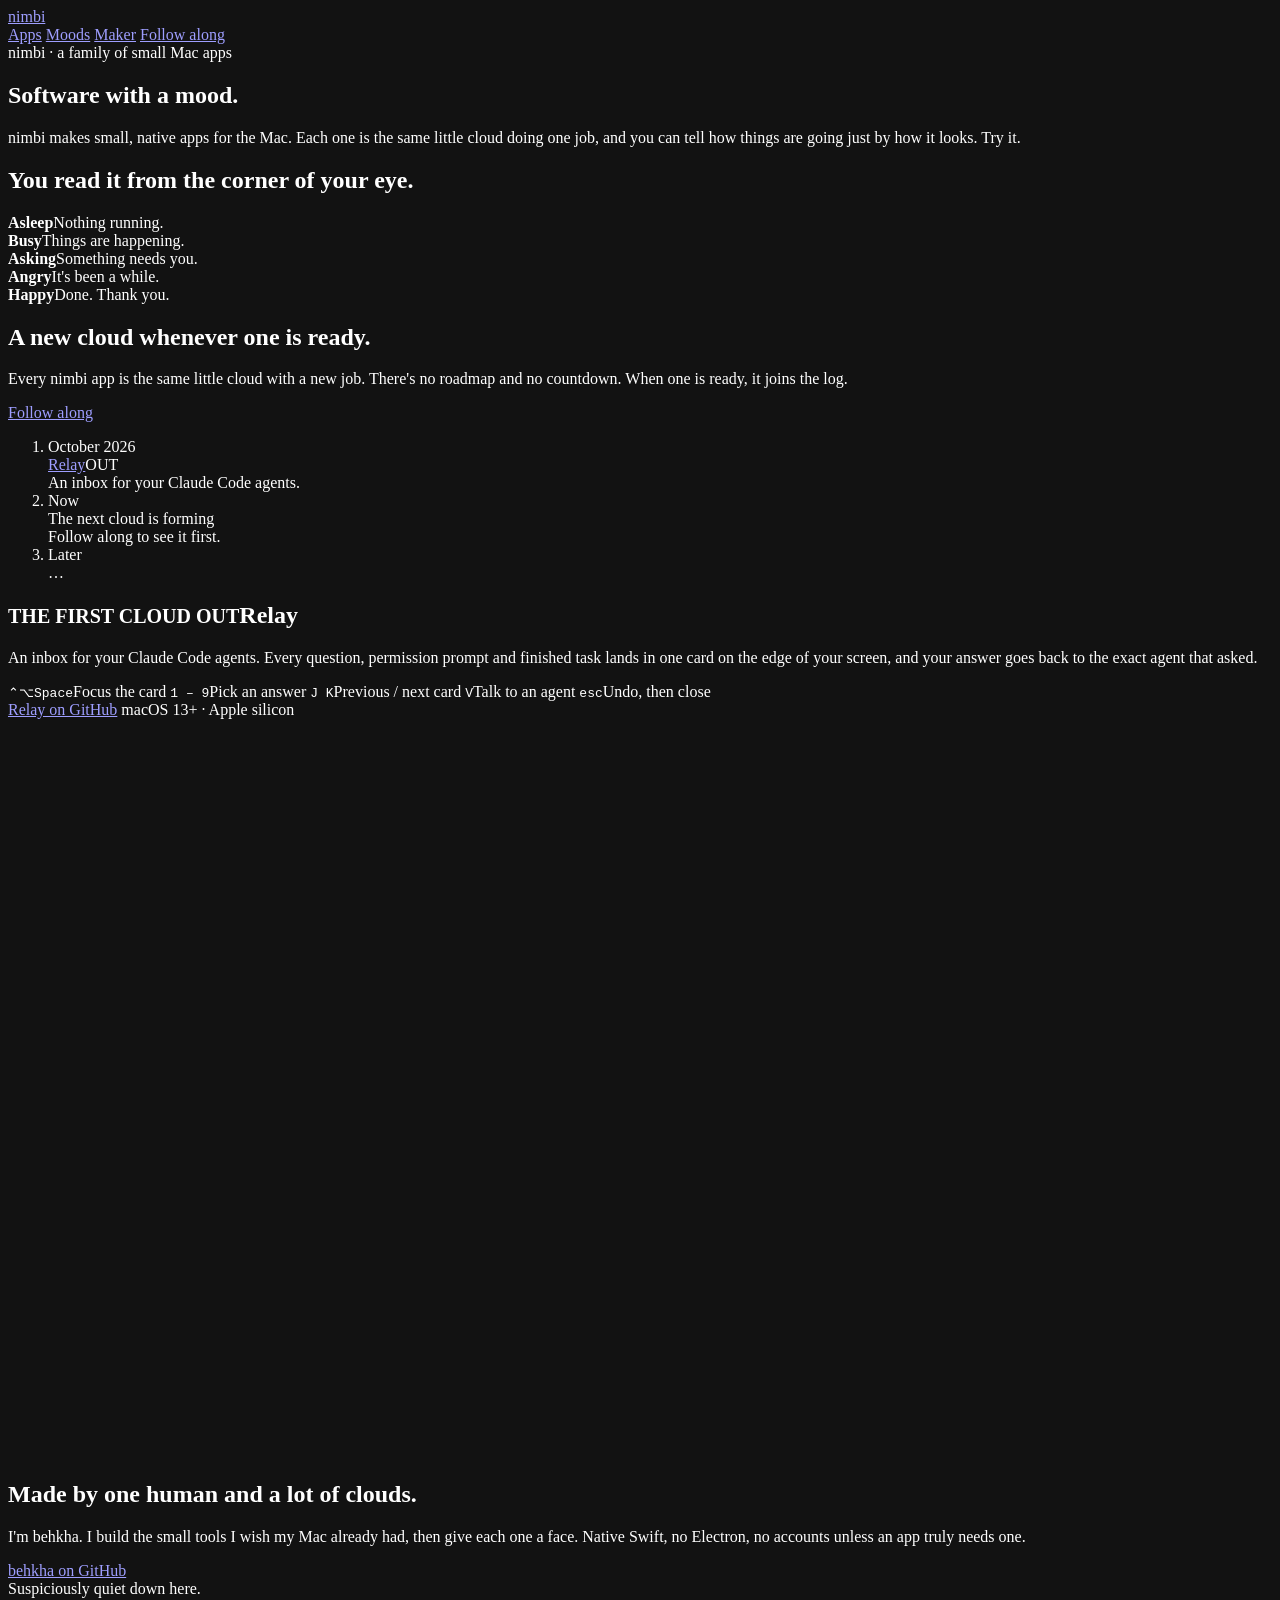
==== public/index.html @ 28a5e91f "first commit Co-Authored-By: Claude Opus 5.5 <noreply@anthropic.com>" ====
<!doctype html>
<html lang="en">
<head>
<meta charset="utf-8">
<meta name="viewport" content="width=device-width, initial-scale=1, viewport-fit=cover">
<title>nimbi · little clouds for your Mac</title>
<meta name="description" content="nimbi makes small, native Mac apps. Each one is the same little cloud doing one job, and you can tell how things are going just by how it looks.">
<link rel="canonical" href="https://nimbi.studio/">
<meta name="theme-color" content="#000000">
<meta name="color-scheme" content="dark">
<meta property="og:type" content="website">
<meta property="og:site_name" content="nimbi">
<meta property="og:title" content="nimbi · Software with a mood">
<meta property="og:description" content="Small, native Mac apps. One little cloud, a new job each time.">
<meta property="og:url" content="https://nimbi.studio/">
<meta property="og:image" content="https://nimbi.studio/og.png">
<meta property="og:image:width" content="1200">
<meta property="og:image:height" content="630">
<meta property="og:image:alt" content="The nimbi cloud mascot glowing on black, next to the words Software with a mood.">
<meta name="twitter:card" content="summary_large_image">
<link rel="icon" href="/favicon.svg" type="image/svg+xml">
<link rel="icon" href="/favicon-32.png" sizes="32x32" type="image/png">
<link rel="apple-touch-icon" href="/apple-touch-icon.png">
<link rel="manifest" href="/site.webmanifest">
<link rel="preconnect" href="https://fonts.googleapis.com">
<link rel="preconnect" href="https://fonts.gstatic.com" crossorigin>
<link rel="stylesheet" href="https://fonts.googleapis.com/css2?family=Fredoka:wght@400;500;600&family=JetBrains+Mono:wght@400;500&display=swap">
<link rel="stylesheet" href="/assets/site.css">
<script src="/vendor/gsap.min.js" defer></script>
<script src="/vendor/ScrollTrigger.min.js" defer></script>
<script src="/assets/site.js" defer></script>
</head>
<body>
<div class="progress" data-a="progress" aria-hidden="true"></div>
<div class="wrap">
  <nav class="top" data-a="nav" aria-label="Main">
    <a class="mark" href="#top">nimbi</a>
    <div class="links">
      <a href="#apps">Apps</a>
      <a href="#moods">Moods</a>
      <a href="#maker">Maker</a>
      <a class="pill" href="https://github.com/behkha">Follow along</a>
    </div>
  </nav>

  <section class="hero" id="top">
    <div class="copy">
      <div class="eyebrow" data-a="eyebrow">nimbi · a family of small Mac apps</div>
      <h1 aria-label="Software with a mood."><span class="w"><span data-a="word">Software</span></span> <span class="w"><span data-a="word">with</span></span> <span class="w"><span data-a="word">a</span></span> <span class="w"><span data-a="word" class="mood">mood.</span></span></h1>
      <p class="lede" data-a="lede">nimbi makes small, native apps for the Mac. Each one is the same little cloud doing one job, and you can tell how things are going just by how it looks. Try it.</p>
      <div class="steps" id="steps" role="group" aria-label="Try a situation"></div>
    </div>
    <div class="stage" data-a="stage" aria-label="Live cloud demo">
      <div class="halo" id="halo"></div>
      <div class="pill-edge" id="edge" aria-hidden="true"></div>
      <div class="toast" id="toast" role="status" hidden></div>
      <div id="stageCloud" data-cloud="busy" data-size="220"></div>
      <div class="caption" id="caption"></div>
    </div>
  </section>

  <section class="block" id="moods">
    <h2 data-a="reveal">You read it from the corner of your eye.</h2>
    <div class="legend">
      <div class="mood-card" data-a="card"><div data-cloud="asleep" data-size="90" data-uniform></div><b>Asleep</b><span>Nothing running.</span></div>
      <div class="mood-card" data-a="card"><div data-cloud="busy" data-size="90" data-uniform></div><b>Busy</b><span>Things are happening.</span></div>
      <div class="mood-card" data-a="card"><div data-cloud="asking" data-size="90" data-uniform></div><b>Asking</b><span>Something needs you.</span></div>
      <div class="mood-card" data-a="card"><div data-cloud="angry" data-size="90" data-uniform></div><b>Angry</b><span>It's been a while.</span></div>
      <div class="mood-card" data-a="card"><div data-cloud="happy" data-size="90" data-uniform></div><b>Happy</b><span>Done. Thank you.</span></div>
    </div>
  </section>

  <section class="block" id="apps">
    <div class="family">
      <div class="copy" data-a="reveal">
        <h2>A new cloud whenever one is ready.</h2>
        <p>Every nimbi app is the same little cloud with a new job. There's no roadmap and no countdown. When one is ready, it joins the log.</p>
        <div class="row"><a class="pill ghost" href="https://github.com/behkha">Follow along</a></div>
      </div>
      <div class="log">
        <span class="rail" data-a="rail" aria-hidden="true"></span>
        <ol aria-label="nimbi releases">
        <li class="entry" data-a="entry">
          <span class="tile"><span data-cloud="relaxed" data-size="36" data-still data-tail data-badge data-follows="false"></span></span>
          <div><div class="when"><time datetime="2026-10">October 2026</time></div><a class="what" href="#relay">Relay</a><span class="chip">OUT</span><div class="why">An inbox for your Claude Code agents.</div></div>
        </li>
        <li class="entry now" data-a="entry">
          <span class="tile forming" aria-hidden="true"><span class="ring"></span><span class="orb" style="animation-duration:5s"><i></i></span><span class="orb" style="animation-duration:7s;animation-delay:-2s"><i style="animation-delay:-1s"></i></span><span class="orb" style="animation-duration:6s;animation-delay:-4s"><i style="animation-delay:-2s"></i></span></span>
          <div><div class="when">Now</div><div class="what">The next cloud is forming</div><div class="why">Follow along to see it first.</div></div>
        </li>
        <li class="entry later" data-a="entry" aria-hidden="true">
          <span class="tile" style="opacity:.5"></span>
          <div><div class="when">Later</div><div class="what">…</div></div>
        </li>
        </ol>
      </div>
    </div>
  </section>

  <section class="block" id="relay">
    <div class="relay">
      <div class="copy" data-a="relaytext">
        <h2><small>THE FIRST CLOUD OUT</small>Relay</h2>
        <p>An inbox for your Claude Code agents. Every question, permission prompt and finished task lands in one card on the edge of your screen, and your answer goes back to the exact agent that asked.</p>
        <div class="keys">
          <kbd data-a="kbd">⌃⌥Space</kbd><span>Focus the card</span>
          <kbd data-a="kbd">1 – 9</kbd><span>Pick an answer</span>
          <kbd data-a="kbd">J  K</kbd><span>Previous / next card</span>
          <kbd data-a="kbd">V</kbd><span>Talk to an agent</span>
          <kbd data-a="kbd">esc</kbd><span>Undo, then close</span>
        </div>
        <div class="row">
          <a class="pill ghost" href="https://github.com/behkha/relay">Relay on GitHub</a>
          <span class="meta">macOS 13+ · Apple silicon</span>
        </div>
      </div>
      <video data-a="gif" class="demo" autoplay muted loop playsinline preload="metadata" width="960" height="738" poster="/assets/relay-demo-poster.jpg" aria-label="Relay demo: an agent asks a question, the inbox card slides out of the edge pill with the cloud, and prompts are answered from the keyboard">
          <source src="/assets/relay-demo.webm" type="video/webm">
          <source src="/assets/relay-demo.mp4" type="video/mp4">
        </video>
    </div>
  </section>

  <section class="block" id="maker">
    <div class="maker" data-a="reveal">
      <div data-cloud="happy" data-size="120"></div>
      <div class="copy">
        <h2>Made by one human and a lot of clouds.</h2>
        <p>I'm behkha. I build the small tools I wish my Mac already had, then give each one a face. Native Swift, no Electron, no accounts unless an app truly needs one.</p>
        <div class="row"><a class="pill ghost" href="https://github.com/behkha">behkha on GitHub</a></div>
      </div>
    </div>
  </section>
</div>

<footer data-a="footer">
  <div data-cloud="asleep" data-size="90"></div>
  <div class="line">Suspiciously quiet down here.</div>
  <div class="small">nimbi · little clouds for your Mac · made by behkha</div>
</footer>
</body>
</html>
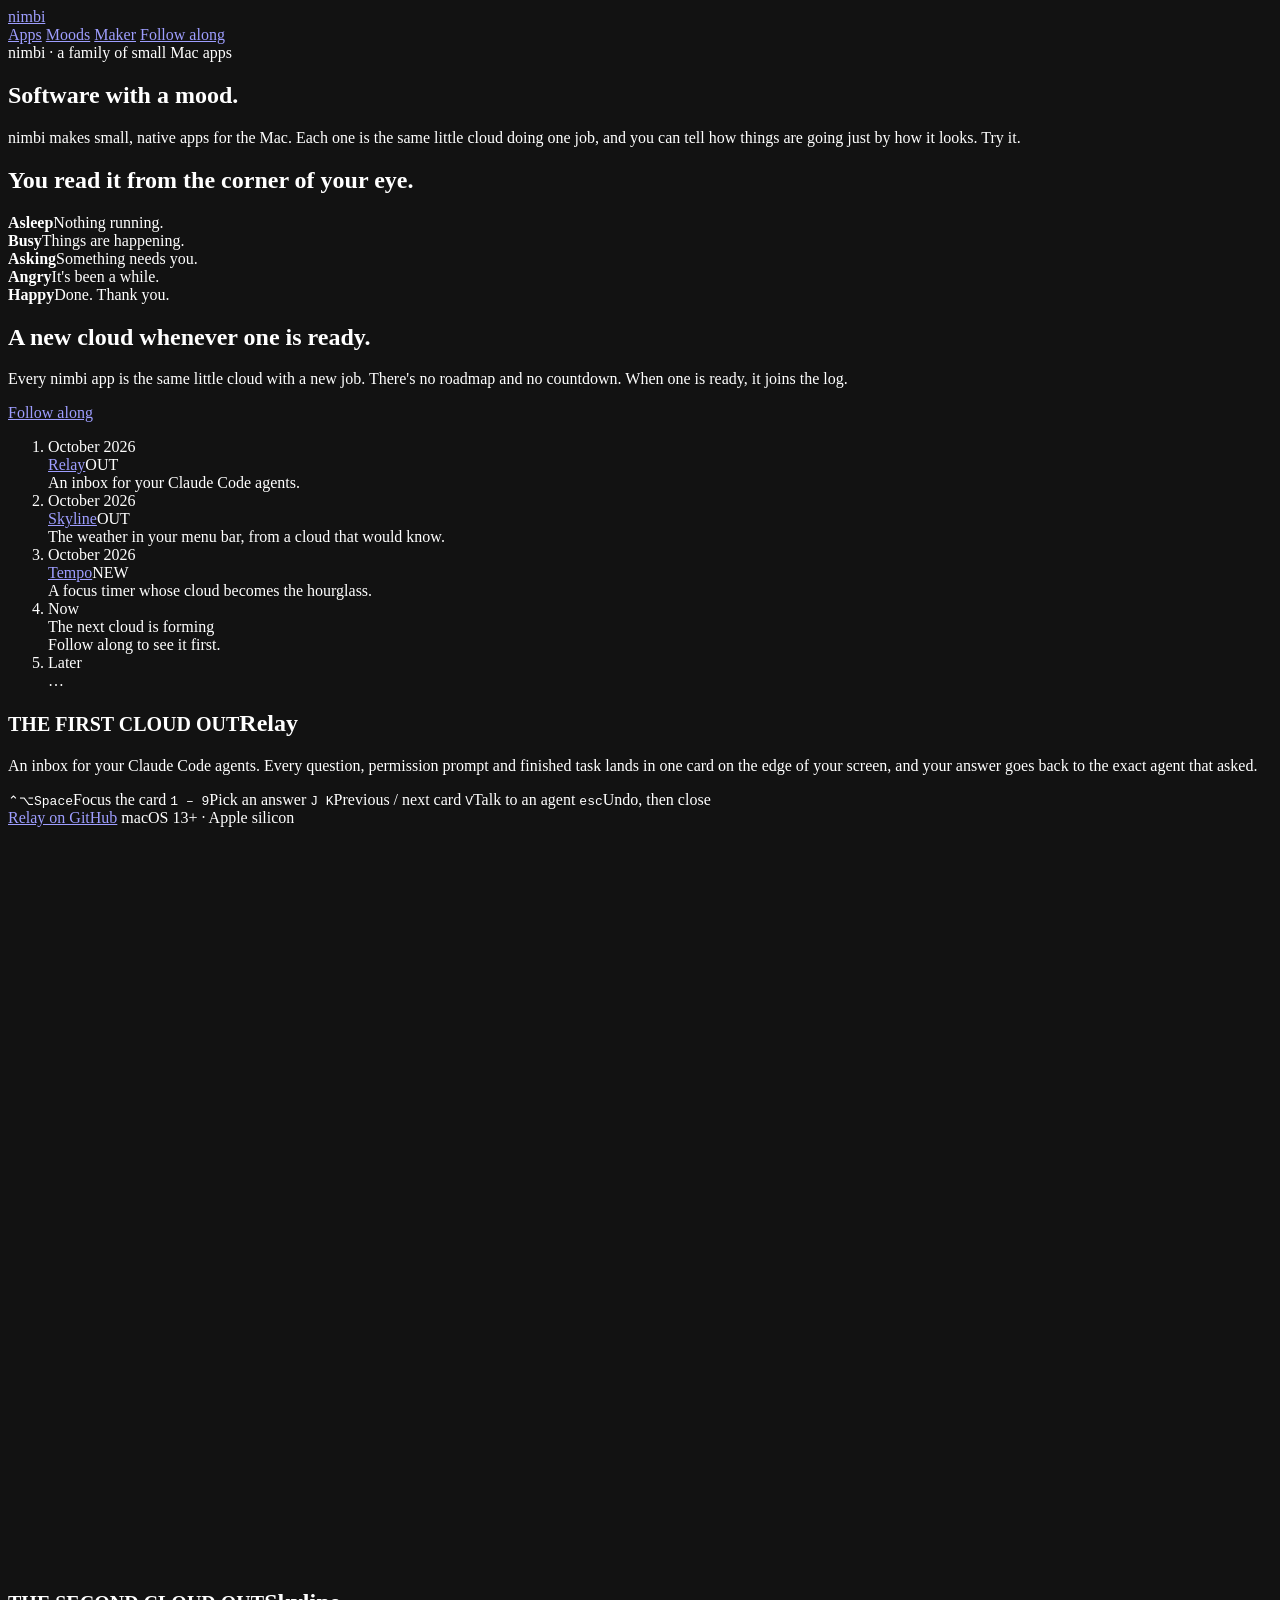
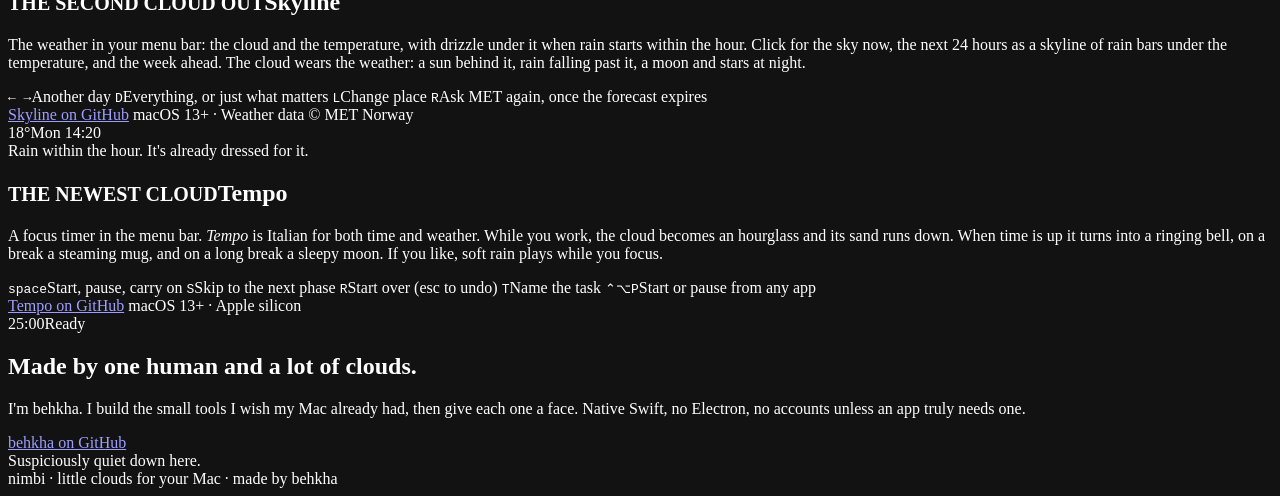
==== commit 66173fa2: "Site: Skyline and Tempo join the Sky log, each with its own section Skyline's tile carries its raind" ====
--- a/public/index.html
+++ b/public/index.html
@@ -84,6 +84,14 @@
           <span class="tile"><span data-cloud="relaxed" data-size="36" data-still data-tail data-badge data-follows="false"></span></span>
           <div><div class="when"><time datetime="2026-10">October 2026</time></div><a class="what" href="#relay">Relay</a><span class="chip">OUT</span><div class="why">An inbox for your Claude Code agents.</div></div>
         </li>
+        <li class="entry" data-a="entry">
+          <span class="tile"><span data-cloud="relaxed" data-size="36" data-still data-rain data-follows="false"></span></span>
+          <div><div class="when"><time datetime="2026-10">October 2026</time></div><a class="what" href="#skyline">Skyline</a><span class="chip">OUT</span><div class="why">The weather in your menu bar, from a cloud that would know.</div></div>
+        </li>
+        <li class="entry" data-a="entry">
+          <span class="tile"><span data-cloud="relaxed" data-size="30" data-still data-ring data-follows="false"></span></span>
+          <div><div class="when"><time datetime="2026-10">October 2026</time></div><a class="what" href="#tempo">Tempo</a><span class="chip">NEW</span><div class="why">A focus timer whose cloud becomes the hourglass.</div></div>
+        </li>
         <li class="entry now" data-a="entry">
           <span class="tile forming" aria-hidden="true"><span class="ring"></span><span class="orb" style="animation-duration:5s"><i></i></span><span class="orb" style="animation-duration:7s;animation-delay:-2s"><i style="animation-delay:-1s"></i></span><span class="orb" style="animation-duration:6s;animation-delay:-4s"><i style="animation-delay:-2s"></i></span></span>
           <div><div class="when">Now</div><div class="what">The next cloud is forming</div><div class="why">Follow along to see it first.</div></div>
@@ -121,6 +129,55 @@
     </div>
   </section>
 
+  <section class="block" id="skyline">
+    <div class="relay">
+      <div class="copy" data-a="apptext">
+        <h2><small>THE SECOND CLOUD OUT</small>Skyline</h2>
+        <p>The weather in your menu bar: the cloud and the temperature, with drizzle under it when rain starts within the hour. Click for the sky now, the next 24 hours as a skyline of rain bars under the temperature, and the week ahead. The cloud wears the weather: a sun behind it, rain falling past it, a moon and stars at night.</p>
+        <div class="keys">
+          <kbd data-a="kbd">← →</kbd><span>Another day</span>
+          <kbd data-a="kbd">D</kbd><span>Everything, or just what matters</span>
+          <kbd data-a="kbd">L</kbd><span>Change place</span>
+          <kbd data-a="kbd">R</kbd><span>Ask MET again, once the forecast expires</span>
+        </div>
+        <div class="row">
+          <a class="pill ghost" href="https://github.com/behkha/nimbi-skyline">Skyline on GitHub</a>
+          <span class="meta">macOS 13+ · Weather data © MET Norway</span>
+        </div>
+      </div>
+      <div class="appstage sky" data-a="appstage" aria-label="Skyline's cloud in the rain, next to its menu bar item">
+        <div class="menubar" aria-hidden="true"><span class="mbcloud"></span>18°<span class="ghost">Mon 14:20</span></div>
+        <div data-cloud="busy" data-size="170" data-rainfall></div>
+        <div class="caption">Rain within the hour. It's already dressed for it.</div>
+      </div>
+    </div>
+  </section>
+
+  <section class="block" id="tempo">
+    <div class="relay">
+      <div class="copy" data-a="apptext">
+        <h2><small>THE NEWEST CLOUD</small>Tempo</h2>
+        <p>A focus timer in the menu bar. <i>Tempo</i> is Italian for both time and weather. While you work, the cloud becomes an hourglass and its sand runs down. When time is up it turns into a ringing bell, on a break a steaming mug, and on a long break a sleepy moon. If you like, soft rain plays while you focus.</p>
+        <div class="keys">
+          <kbd data-a="kbd">space</kbd><span>Start, pause, carry on</span>
+          <kbd data-a="kbd">S</kbd><span>Skip to the next phase</span>
+          <kbd data-a="kbd">R</kbd><span>Start over (esc to undo)</span>
+          <kbd data-a="kbd">T</kbd><span>Name the task</span>
+          <kbd data-a="kbd">⌃⌥P</kbd><span>Start or pause from any app</span>
+        </div>
+        <div class="row">
+          <a class="pill ghost" href="https://github.com/behkha/nimbi-tempo">Tempo on GitHub</a>
+          <span class="meta">macOS 13+ · Apple silicon</span>
+        </div>
+      </div>
+      <div class="appstage" data-a="appstage" aria-label="Tempo's cloud changing shape with the timer">
+        <div id="tempoStage" class="tempo"></div>
+        <div class="tempo-read"><span class="tempo-time" id="tempoTime">25:00</span><span class="tempo-phase" id="tempoPhase">Ready</span></div>
+        <div class="steps tempo-steps" id="tempoSteps" role="group" aria-label="Try a moment"></div>
+      </div>
+    </div>
+  </section>
+
   <section class="block" id="maker">
     <div class="maker" data-a="reveal">
       <div data-cloud="happy" data-size="120"></div>
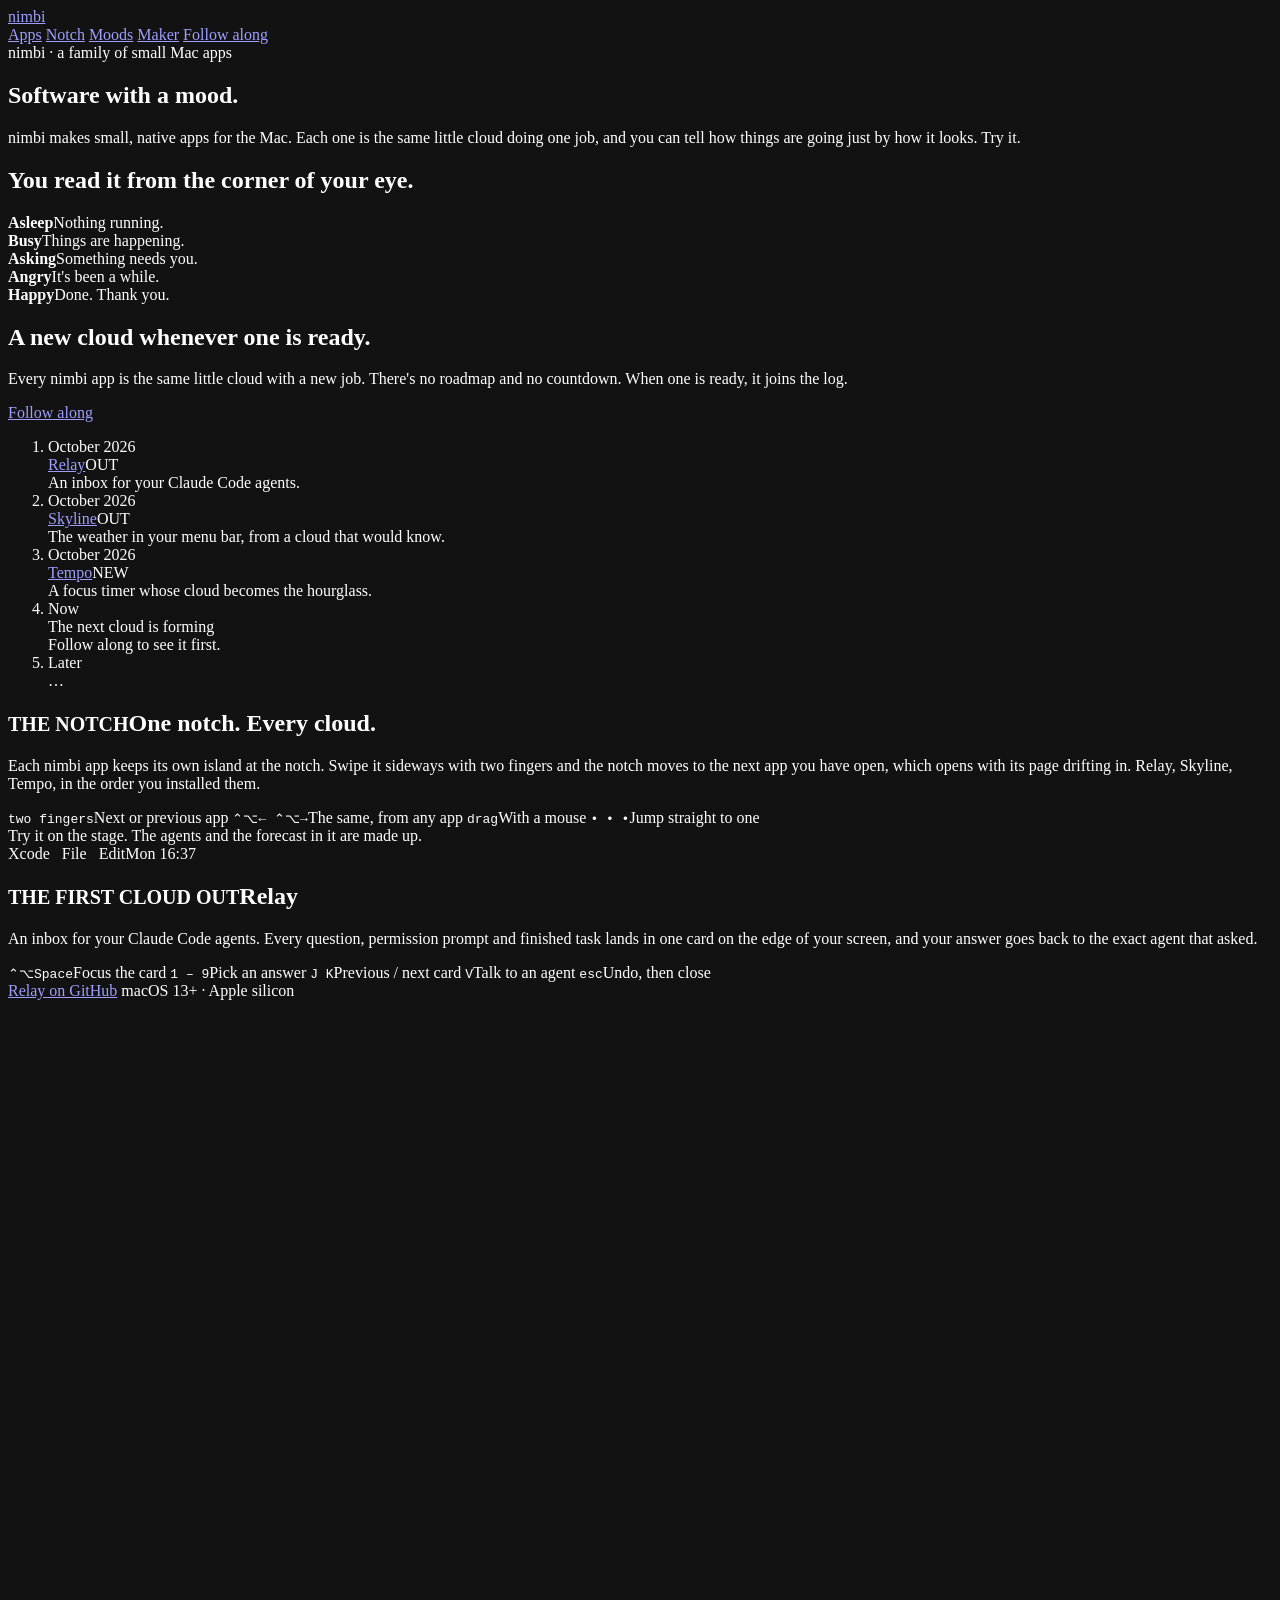
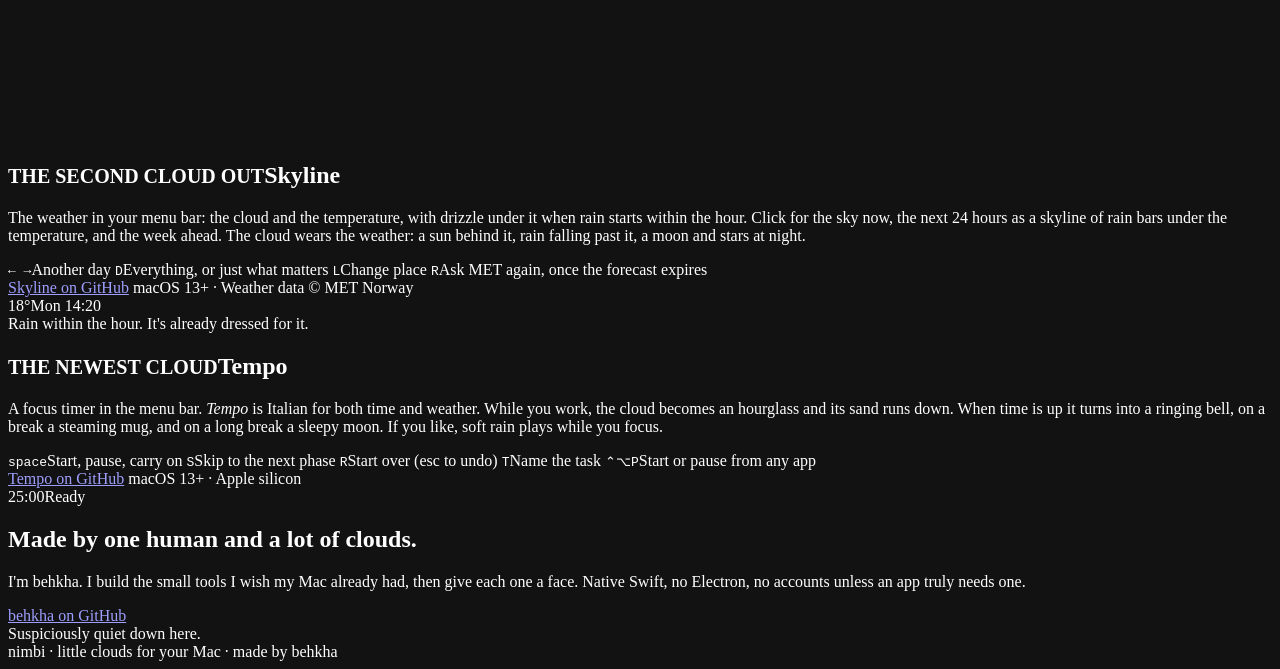
==== commit f7c9c9d4: "Site: "One notch. Every cloud.", a playable notch you swipe between apps A section after the Sky log" ====
--- a/public/index.html
+++ b/public/index.html
@@ -37,6 +37,7 @@
     <a class="mark" href="#top">nimbi</a>
     <div class="links">
       <a href="#apps">Apps</a>
+      <a href="#notch">Notch</a>
       <a href="#moods">Moods</a>
       <a href="#maker">Maker</a>
       <a class="pill" href="https://github.com/behkha">Follow along</a>
@@ -105,6 +106,29 @@
     </div>
   </section>
 
+  <section class="block" id="notch">
+    <div class="relay">
+      <div class="copy" data-a="apptext">
+        <h2><small>THE NOTCH</small>One notch. Every cloud.</h2>
+        <p>Each nimbi app keeps its own island at the notch. Swipe it sideways with two fingers and the notch moves to the next app you have open, which opens with its page drifting in. Relay, Skyline, Tempo, in the order you installed them.</p>
+        <div class="keys">
+          <kbd data-a="kbd">two fingers</kbd><span>Next or previous app</span>
+          <kbd data-a="kbd">⌃⌥←  ⌃⌥→</kbd><span>The same, from any app</span>
+          <kbd data-a="kbd">drag</kbd><span>With a mouse</span>
+          <kbd data-a="kbd">• • •</kbd><span>Jump straight to one</span>
+        </div>
+        <div class="row"><span class="meta">Try it on the stage. The agents and the forecast in it are made up.</span></div>
+      </div>
+      <div class="appstage notch-stage" data-a="appstage">
+        <div class="nst-screen" id="notchStage" tabindex="0" role="region" aria-roledescription="carousel" aria-label="The notch: swipe, drag or press the arrow keys to move between Relay, Skyline and Tempo">
+          <div class="nst-menubar" aria-hidden="true"><span> Xcode&nbsp;&nbsp; File&nbsp;&nbsp; Edit</span><span>Mon 16:37</span></div>
+          <div class="nst-scale" id="notchScale"></div>
+        </div>
+        <div class="caption" id="notchCaption" aria-live="polite"></div>
+      </div>
+    </div>
+  </section>
+
   <section class="block" id="relay">
     <div class="relay">
       <div class="copy" data-a="relaytext">
